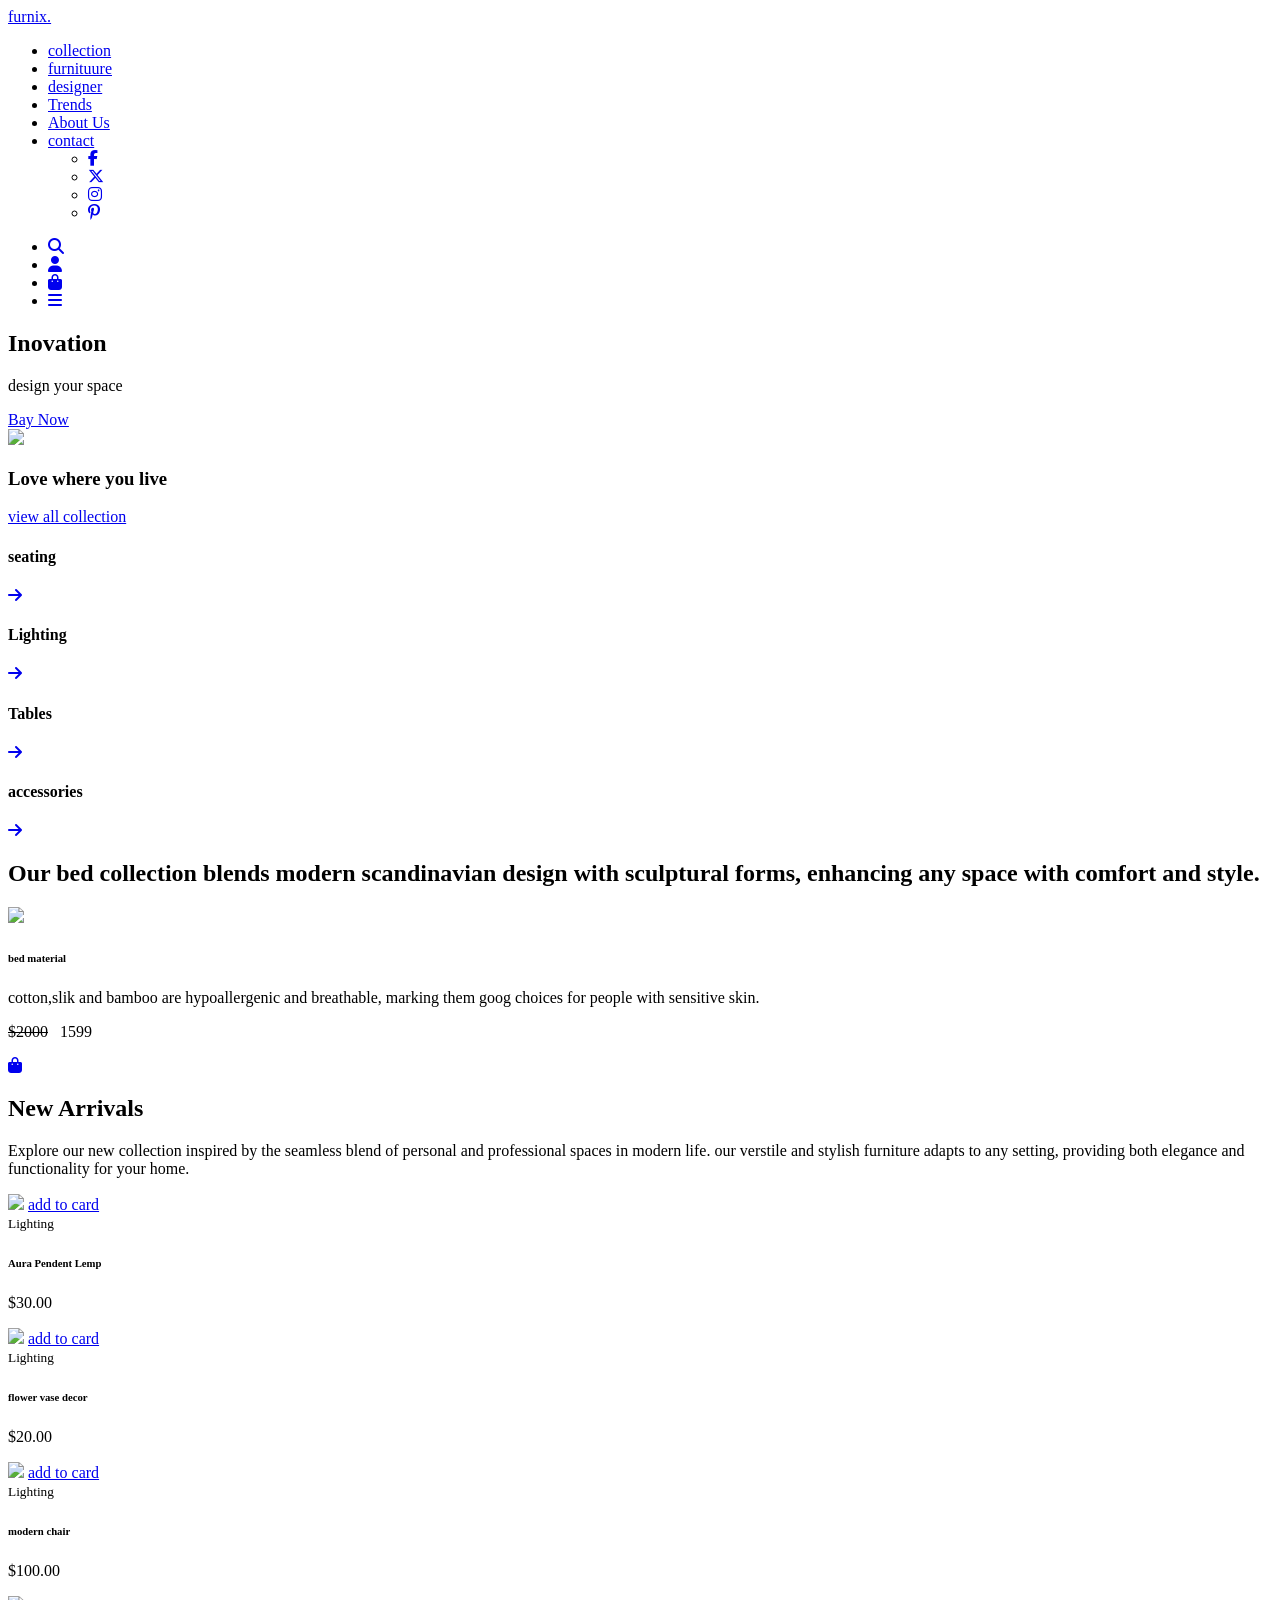
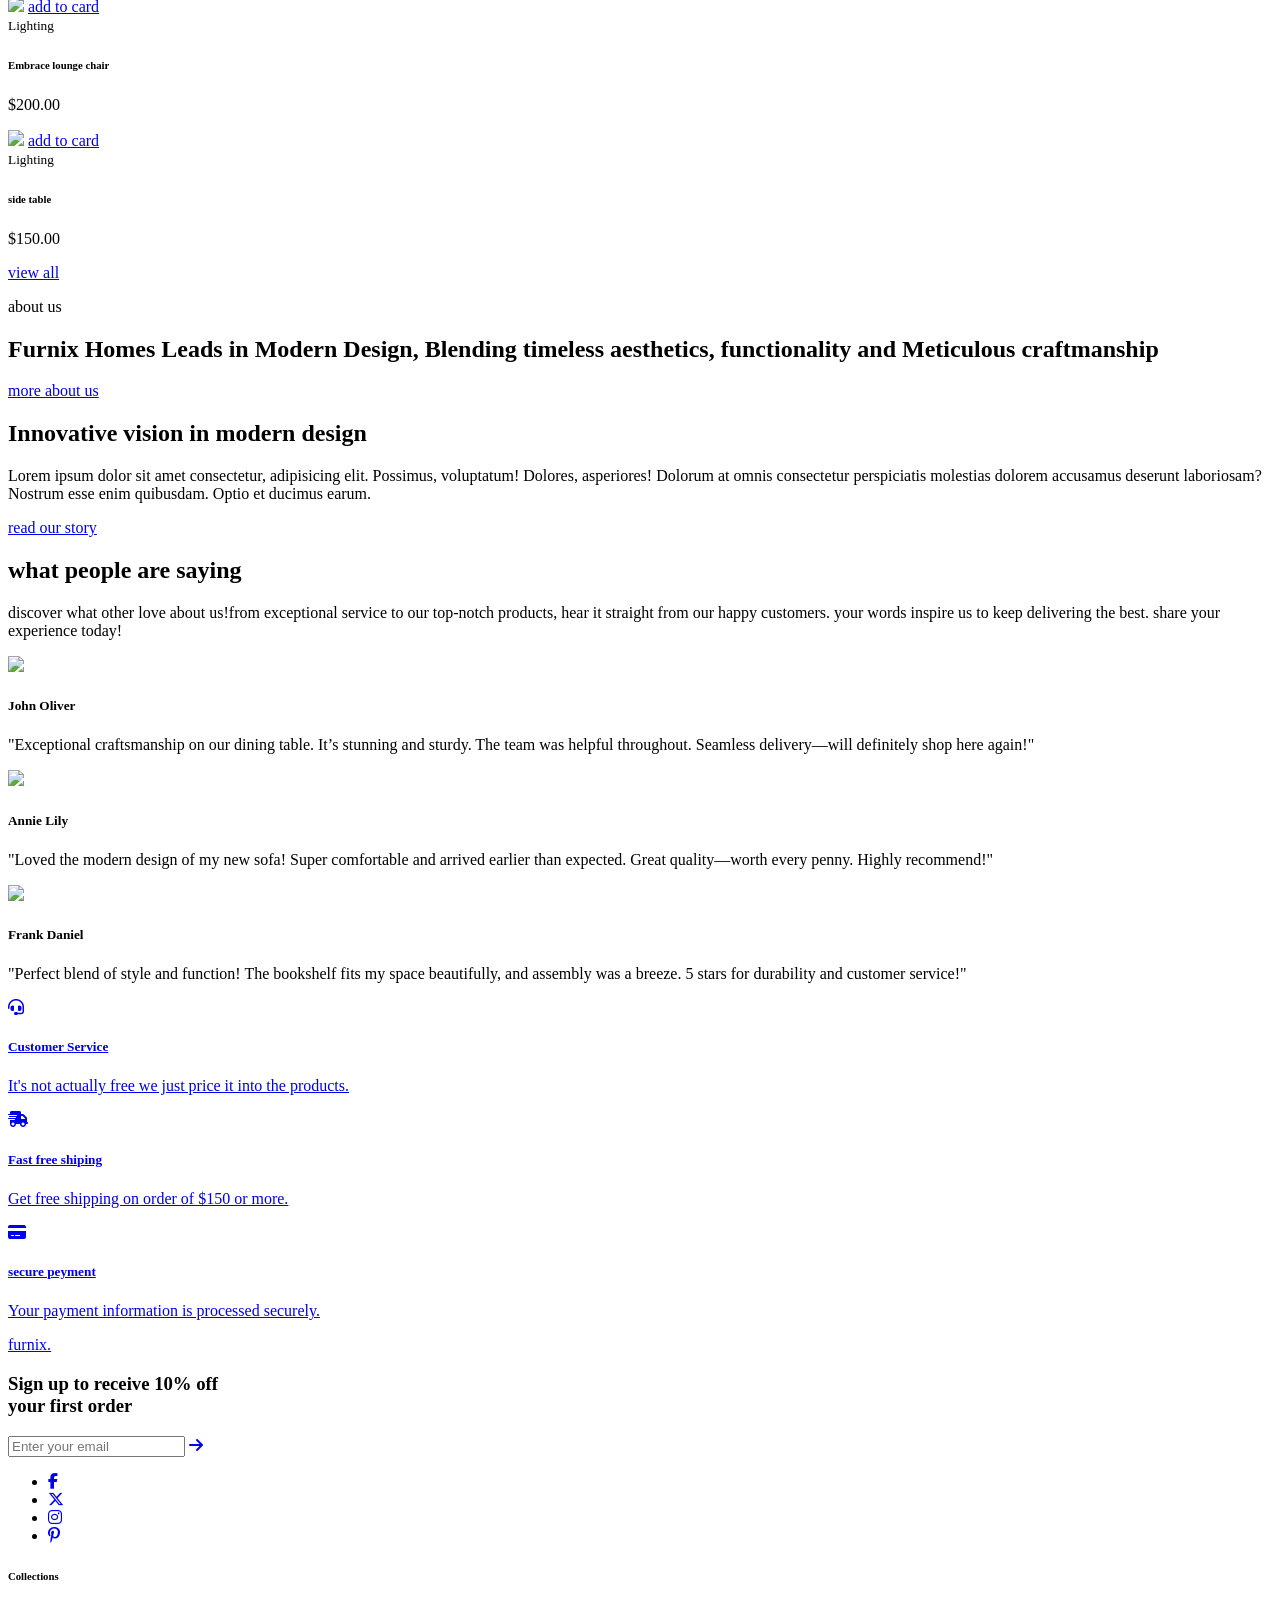
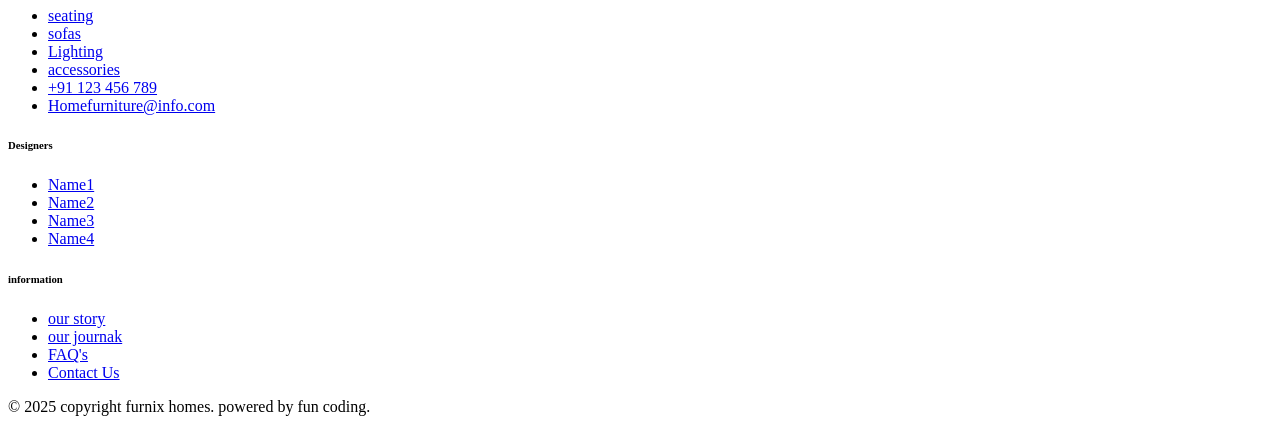
==== index.html @ afb4f90d "Add files via upload" ====
<!DOCTYPE html>
<html lang="en">

<head>
    <meta charset="UTF-8">
    <meta name="viewport" content="width=device-width, initial-scale=1.0">
    <title>Furniture Website</title>
    <link rel="stylesheet" href="https://cdnjs.cloudflare.com/ajax/libs/font-awesome/6.7.2/css/all.min.css"
        integrity="sha512-Evv84Mr4kqVGRNSgIGL/F/aIDqQb7xQ2vcrdIwxfjThSH8CSR7PBEakCr51Ck+w+/U6swU2Im1vVX0SVk9ABhg=="
        crossorigin="anonymous" referrerpolicy="no-referrer" />
    <link rel="stylesheet" href="style.css">
</head>

<body>
    <!-- HEADER PART -->
    <header>
        <nav class="navbar flex between wrapper">
            <a href="#" class="logo">furnix.</a>
          
            <ul class="navlist " id="list">
                <li>
                    <a href="#" class="link">collection</a>
                </li>
                <li>
                    <a href="#" class="link">furnituure</a>
                </li>
                <li>
                    <a href="#" class="link">designer</a>
                </li>
                <li>
                    <a href="#" class="link">Trends</a>
                </li>
                <li>
                    <a href="#" class="link">About Us</a>
                </li>
                <li>
                    <a href="#" class="link">contact</a>
                </li>

                 <ul class="social-icons">
                    <li>
                        <a href="#" class="icon">
                            <i class="fa-brands fa-facebook-f"></i>
                        </a>
                    </li>
                    <li>
                        <a href="#" class="icon">
                            <i class="fa-brands fa-x-twitter"></i>
                        </a>
                    </li>
                    <li>
                        <a href="#" class="icon">
                            <i class="fa-brands fa-instagram"></i>
                        </a>
                    </li>
                    <li>
                        <a href="#" class="icon">
                            <i class="fa-brands fa-pinterest-p"></i>
                        </a>
                    </li>
                </ul>
            </ul>

            <ul class="nav-icons flex">
                <li>
                    <a href="#" class="icon">
                        <i class="fa-solid fa-magnifying-glass"></i>
                    </a>
                </li>
                <li>
                    <a href="Login.html" class="icon">
                        <i class="fa-solid fa-user"></i>
                    </a>
                </li>
                <li>
                    <a href="#" class="icon">
                        <i class="fa-solid fa-shopping-bag"></i>
                    </a>
                </li>
                <li>
                    <a href="#" class="icon" id="menu">
                        <i class="fa-solid fa-bars"></i>
                    </a>
                </li>
            </ul>
        </nav>
    </header>

    <!-- section part -->
    <main>
        <section class="hero-section wrapper flex">
            <div class="hero-content">
                <h1 class="h1-heading">
                    <span>Inova</span>tion
                </h1>
                <p class="big-para">
                    design your space
                </p>
                <a href="#" class="btn golden-bg">Bay Now</a>

                <div class="hero-image mt">
                    <img src="photos/sofa.png">

                </div>
            </div>
        </section>

        <section>
            <div class="wrapper p-b">
                <div class="flex gap between">
                    <h3 class="h3.heading">Love where you live</h3>
                    <a href="#" class="btn golden-bg"> view all collection</a>
                </div>

                <div class="flex gap mt">
                    <!-- category-card section -->
                    <div class="category-card">
                        <div class="flex between">
                            <h4 class="h5-heading">seating</h4>
                            <a href="#" class="simple-icon brown-bg">
                                <i class="fa-solid fa-arrow-right"></i>
                            </a>

                        </div>
                    </div>

                    <div class="category-card">
                        <div class="flex between">
                            <h4 class="h5-heading">Lighting</h4>
                            <a href="#" class="simple-icon brown-bg">
                                <i class="fa-solid fa-arrow-right"></i>
                            </a>

                        </div>
                    </div>

                    <div class="category-card ">
                        <div class="flex between ">
                            <h4 class="h5-heading">Tables</h4>
                            <a href="#" class="simple-icon brown-bg">
                                <i class="fa-solid fa-arrow-right"></i>
                            </a>

                        </div>
                    </div>

                    <div class="category-card">
                        <div class="flex between">
                            <h4 class="h5-heading">accessories</h4>
                            <a href="#" class="simple-icon brown-bg">
                                <i class="fa-solid fa-arrow-right"></i>
                            </a>

                        </div>
                    </div>
                </div>
            </div>
        </section>

        <section>
            <div class="wrapper p-b">
                <h2 class="h2-heading gradient-txt">Our <span>bed</span> collection blends modern scandinavian design
                    with sculptural forms, enhancing any space with <span>comfort</span>
                    and <span>style.</span>
                </h2>

                <div class="bed-image mt">
                    <img src="photos/bed.png">
                    <div class="bed-detail">
                        <h6 class="h6-heading">bed material</h6>
                        <p class="small-para">
                            cotton,slik and bamboo are
                            hypoallergenic and breathable, marking
                            them goog choices for people with
                            sensitive skin.
                        </p>
                        <div class="flex between">
                            <p class="price">
                                <del>$2000</del>&nbsp;&nbsp;
                                1599
                            </p>
                            <a href="#" class="simple-icon brown-bg">
                                <i class="fa-solid fa-shopping-bag"></i>
                            </a>

                        </div>
                    </div>
                </div>
            </div>
        </section>

        <section>
            <div class="wrapper p-b">
                <h2 class="h2-heading brown-txt">New Arrivals</h2>
                <p class="avg-para">
                    Explore our new collection inspired by the seamless blend of
                    personal and professional spaces in modern life. our verstile
                    and stylish furniture adapts to any setting, providing both
                    elegance and functionality for your home.
                </p>

                <div class="flex mt gap">
                    <div class="product-card">
                        <div class="product-image">
                            <img src="photos/hanging lamp.png">
                            <a href="AddToCardBTN.html " class="btn brown-bg">add to card</a>
                        </div>
                        <div>
                            <small>Lighting</small>
                            <h6 class="h6-heading">Aura Pendent Lemp</h6>
                            <p class="price">$30.00</p>
                        </div>
                    </div>

                    <div class="product-card">
                        <div class="product-image">
                            <img src="photos/flower-vase.png">
                            <a href="#" class="btn brown-bg">add to card</a>
                        </div>
                        <div>
                            <small>Lighting</small>
                            <h6 class="h6-heading">flower vase decor</h6>
                            <p class="price">$20.00</p>
                        </div>
                    </div>

                    <div class="product-card">
                        <div class="product-image">
                            <img src="photos/modern chair.png">
                            <a href="#" class="btn brown-bg">add to card</a>
                        </div>
                        <div>
                            <small>Lighting</small>
                            <h6 class="h6-heading">modern chair</h6>
                            <p class="price">$100.00</p>
                        </div>
                    </div>

                    <div class="product-card">
                        <div class="product-image">
                            <img src="photos/lounge chair.png">
                            <a href="#" class="btn brown-bg">add to card</a>
                        </div>
                        <div>
                            <small>Lighting</small>
                            <h6 class="h6-heading">Embrace lounge chair</h6>
                            <p class="price">$200.00</p>
                        </div>
                    </div>

                    <div class="product-card">
                        <div class="product-image">
                            <img src="photos/side table.png">
                            <a href="#" class="btn brown-bg">add to card</a>
                        </div>
                        <div>
                            <small>Lighting</small>
                            <h6 class="h6-heading">side table</h6>
                            <p class="price">$150.00</p>
                        </div>
                    </div>
                </div>

                <a href="#" class="btn golden-bg center-btn mt">view all</a>
            </div>
        </section>

        <section>
            <div class="flex gap wrapper p-b">
                <div class="about-image"></div>

                <div class="about">
                    <p>about us</p>
                    <h2 class="h2-heading">
                        <span>Furnix Homes</span> Leads in <span>Modern Design,</span>
                        Blending timeless aesthetics, functionality
                        and <span>Meticulous</span> craftmanship
                    </h2>
                    <a href="#" class="btn golden-bg">more about us</a>
                </div>
        </section>

        <section class="fix-section">
            <div class="wrapper p-b">
                <h2 class="h2-heading">
                    Innovative vision in modern design</h2>
                <p class="avg-para">
                    Lorem ipsum dolor sit amet consectetur, adipisicing elit. Possimus, voluptatum! Dolores, asperiores!
                    Dolorum at omnis consectetur perspiciatis molestias dolorem accusamus deserunt laboriosam? Nostrum
                    esse enim quibusdam. Optio et ducimus earum.
                </p>
                <a href="#" class="btn golden-bg">read our story</a>
            </div>
        </section>

        <section>
            <div class="wrapper p-b">
                <h2 class="h2-heading brown-txt">what people are saying</h2>
                <p class="avg-para">discover what other love about us!from exceptional
                    service to our top-notch products, hear it straight
                    from our happy customers. your words inspire us to
                    keep delivering the best. share your experience today!
                </p>
                <div class="flex mt gap">
                    <div class="review-card">
                        <div class="profile">
                            <img src="photos/profile1.jpg">
                        </div>
                        <h5 class="h5-heading">John Oliver</h5>
                        <p class="avg-para">
                            "Exceptional craftsmanship on our dining table. It’s
                            stunning and sturdy. The team was helpful throughout.
                            Seamless delivery—will definitely shop here again!"
                        </p>
                    </div>

                    <div class="review-card">
                        <div class="profile">
                              <img src="photos/profile2.jpg">
                        </div>
                        <h5 class="h5-heading">Annie Lily</h5>
                        <p class="avg-para">
                            "Loved the modern design of my new sofa! Super comfortable
                            and arrived earlier than expected. Great quality—worth
                            every penny. Highly recommend!"
                        </p>
                    </div>

                    <div class="review-card">
                        <div class="profile">
                              <img src="photos/profile3.jpg">
                        </div>
                        <h5 class="h5-heading">Frank Daniel</h5>
                        <p class="avg-para">
                            "Perfect blend of style and function! The bookshelf fits
                            my space beautifully, and assembly was a breeze. 5 stars
                            for durability and customer service!"
                        </p>
                    </div>
                </div>
            </div>

        </section>

        <section class="double-color-bg">
            <div class="flex gap wrapper p-b">
                <a href="#" class="service-card">
                    <div class="service-icon">
                        <i class="fa-solid fa-headset"></i>
                    </div>
                    <div>
                        <h5 class="h5-heading">Customer Service</h5>
                        <p class="small-para">
                            It's not actually free we just price it into the products.
                        </p>
                    </div>
                </a>

                <a href="#" class="service-card ">
                    <div class="service-icon">
                        <i class="fa-solid fa-truck-fast"></i>
                    </div>
                    <div>
                        <h5 class="h5-heading">Fast free shiping</h5>
                        <p class="small-para">
                            Get free shipping on order of $150 or more.
                        </p>
                    </div>
                </a>

                <a href="#" class="service-card">
                    <div class="service-icon">
                        <i class="fa-solid fa-credit-card"></i>
                    </div>
                    <div>
                        <h5 class="h5-heading">secure peyment</h5>
                        <p class="small-para">
                            Your payment information is processed securely.
                        </p>
                    </div>
                </a>
            </div>
        </section>
    </main>
    <!-- footer part -->
    <footer class="footer-bg">
        <div class="wrapper p-b flex gap">
            <div class="footer-wrapper">
                <a href="#" class="logo" >furnix.</a>
                <h3 class="h3-heading">
                    Sign up to receive 10% off<br>your first order
                </h3>
                <div class="input-container">
                    <input type="email" name="email" id="email" placeholder="Enter your email" autocomplete="off">
                    <a href="#" class="simple-icon golden-bg">
                        <i class="fa-solid fa-arrow-right"></i>
                    </a>
                </div>
                <ul class="social-icons">
                    <li>
                        <a href="#" class="icon">
                            <i class="fa-brands fa-facebook-f"></i>
                        </a>
                    </li>
                    <li>
                        <a href="#" class="icon">
                            <i class="fa-brands fa-x-twitter"></i>
                        </a>
                    </li>
                    <li>
                        <a href="#" class="icon">
                            <i class="fa-brands fa-instagram"></i>
                        </a>
                    </li>
                    <li>
                        <a href="#" class="icon">
                            <i class="fa-brands fa-pinterest-p"></i>
                        </a>
                    </li>
                </ul>
            </div>

            <div class="footer-wrapper">
                <h6 class="h6-heading">Collections</h6>

                <ul>
                    <li>
                        <a href="#" class="footer-link">seating</a>
                    </li>

                    <li>
                        <a href="sofaCollection.html" class="footer-link">sofas</a>
                    </li>

                    <li>
                        <a href="#" class="footer-link">Lighting</a>
                    </li>

                    <li>
                        <a href="#" class="footer-link">accessories</a>
                    </li>
                    <li class="contact mt">
                        <a href="#" class="footer-link">+91 123 456 789</a>
                    </li>
                    <li class="contact">
                        <a href="#" class="footer-link">Homefurniture@info.com</a>
                    </li>
                </ul>
            </div>

            <div class="footer-wrapper">
                <h6 class="h6-heading">Designers</h6>

                <ul>
                    <li>
                        <a href="#" class="footer-link">Name1</a>
                    </li>

                    <li>
                        <a href="#" class="footer-link">Name2</a>
                    </li>

                    <li>
                        <a href="#" class="footer-link">Name3</a>
                    </li>

                    <li>
                        <a href="#" class="footer-link">Name4</a>
                    </li>
                </ul>
            </div>

            <div class="footer-wrapper">
                <h6 class="h6-heading">information</h6>

                <ul>
                    <li>
                        <a href="#" class="footer-link">our story</a>
                    </li>

                    <li>
                        <a href="#" class="footer-link">our journak</a>
                    </li>

                    <li>
                        <a href="#" class="footer-link">FAQ's</a>
                    </li>

                    <li>
                        <a href="#" class="footer-link">Contact Us</a>
                    </li>
                </ul>
            </div>
        </div>

        <div class="copyright">
            <p>&copy; 2025 copyright furnix homes. powered by fun coding.</p>
        </div>
    </footer>
  <script src="script.js"></script>
</body>

</html>
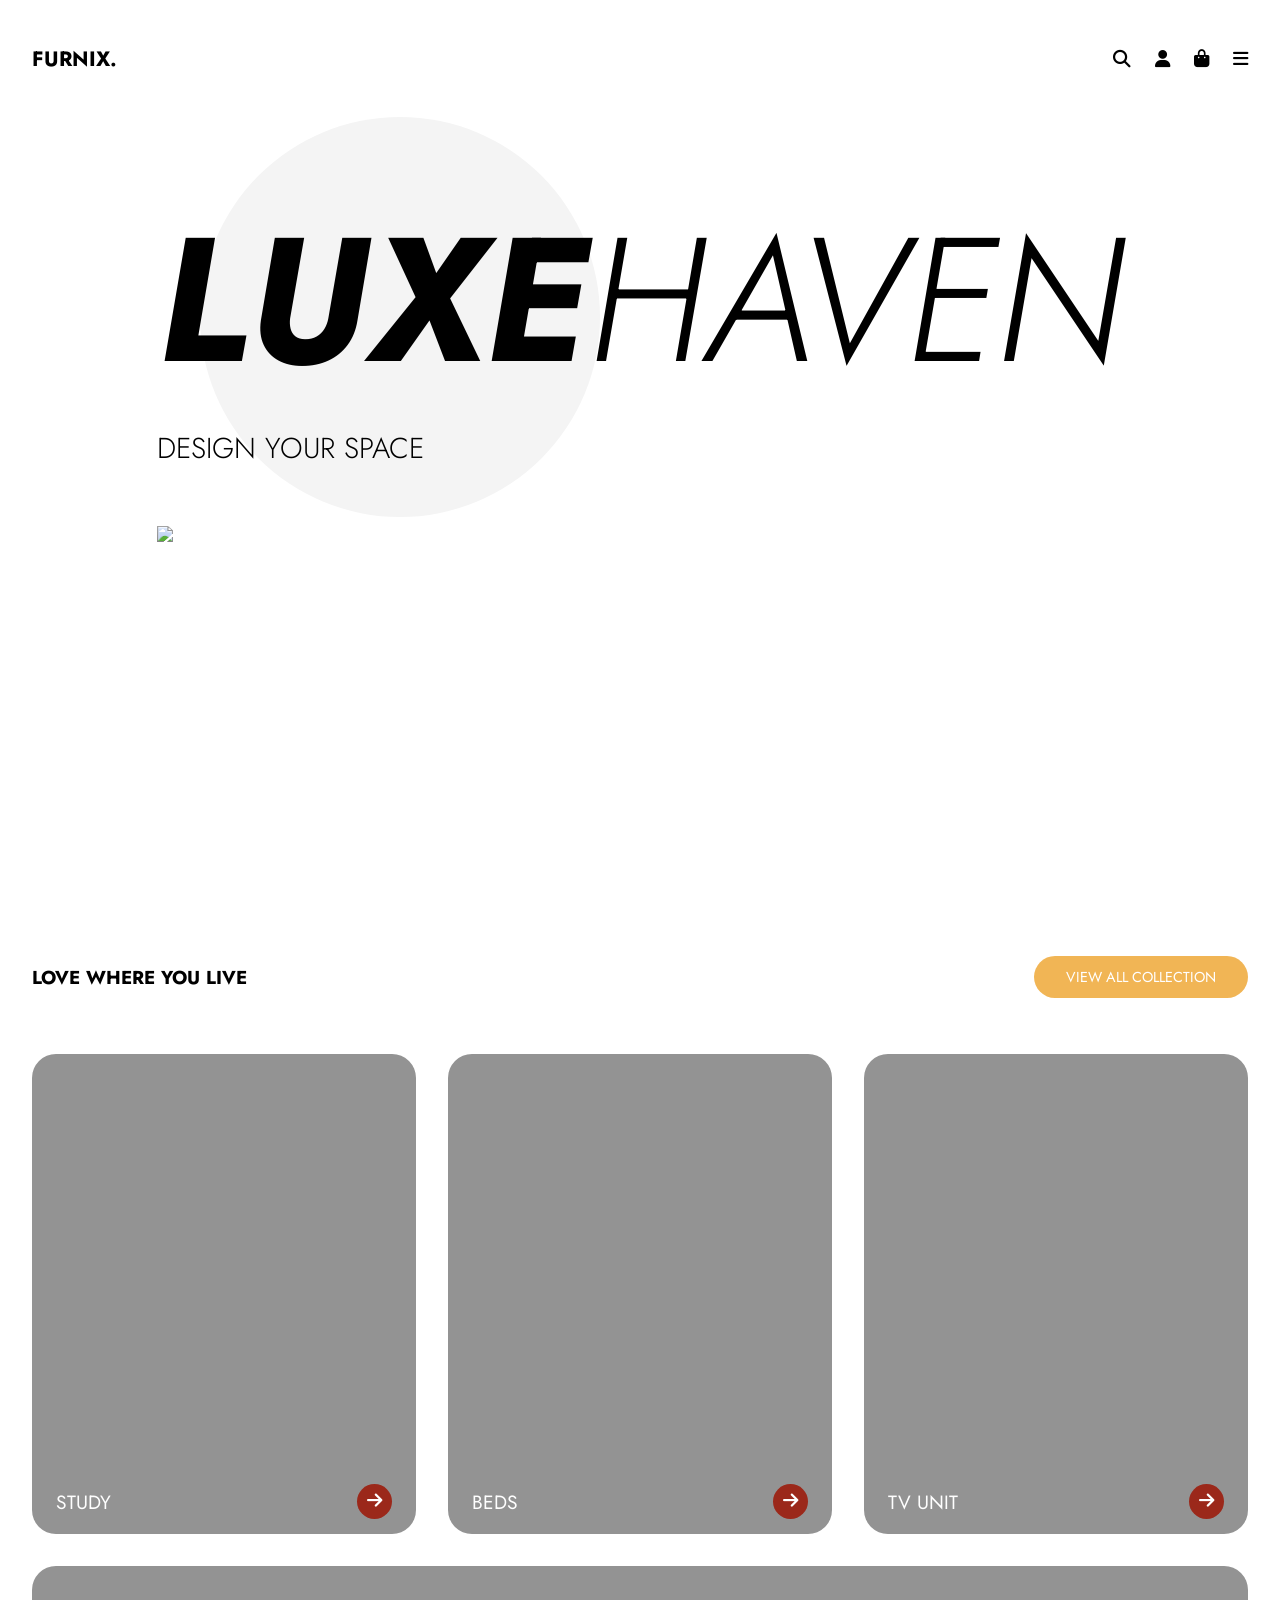
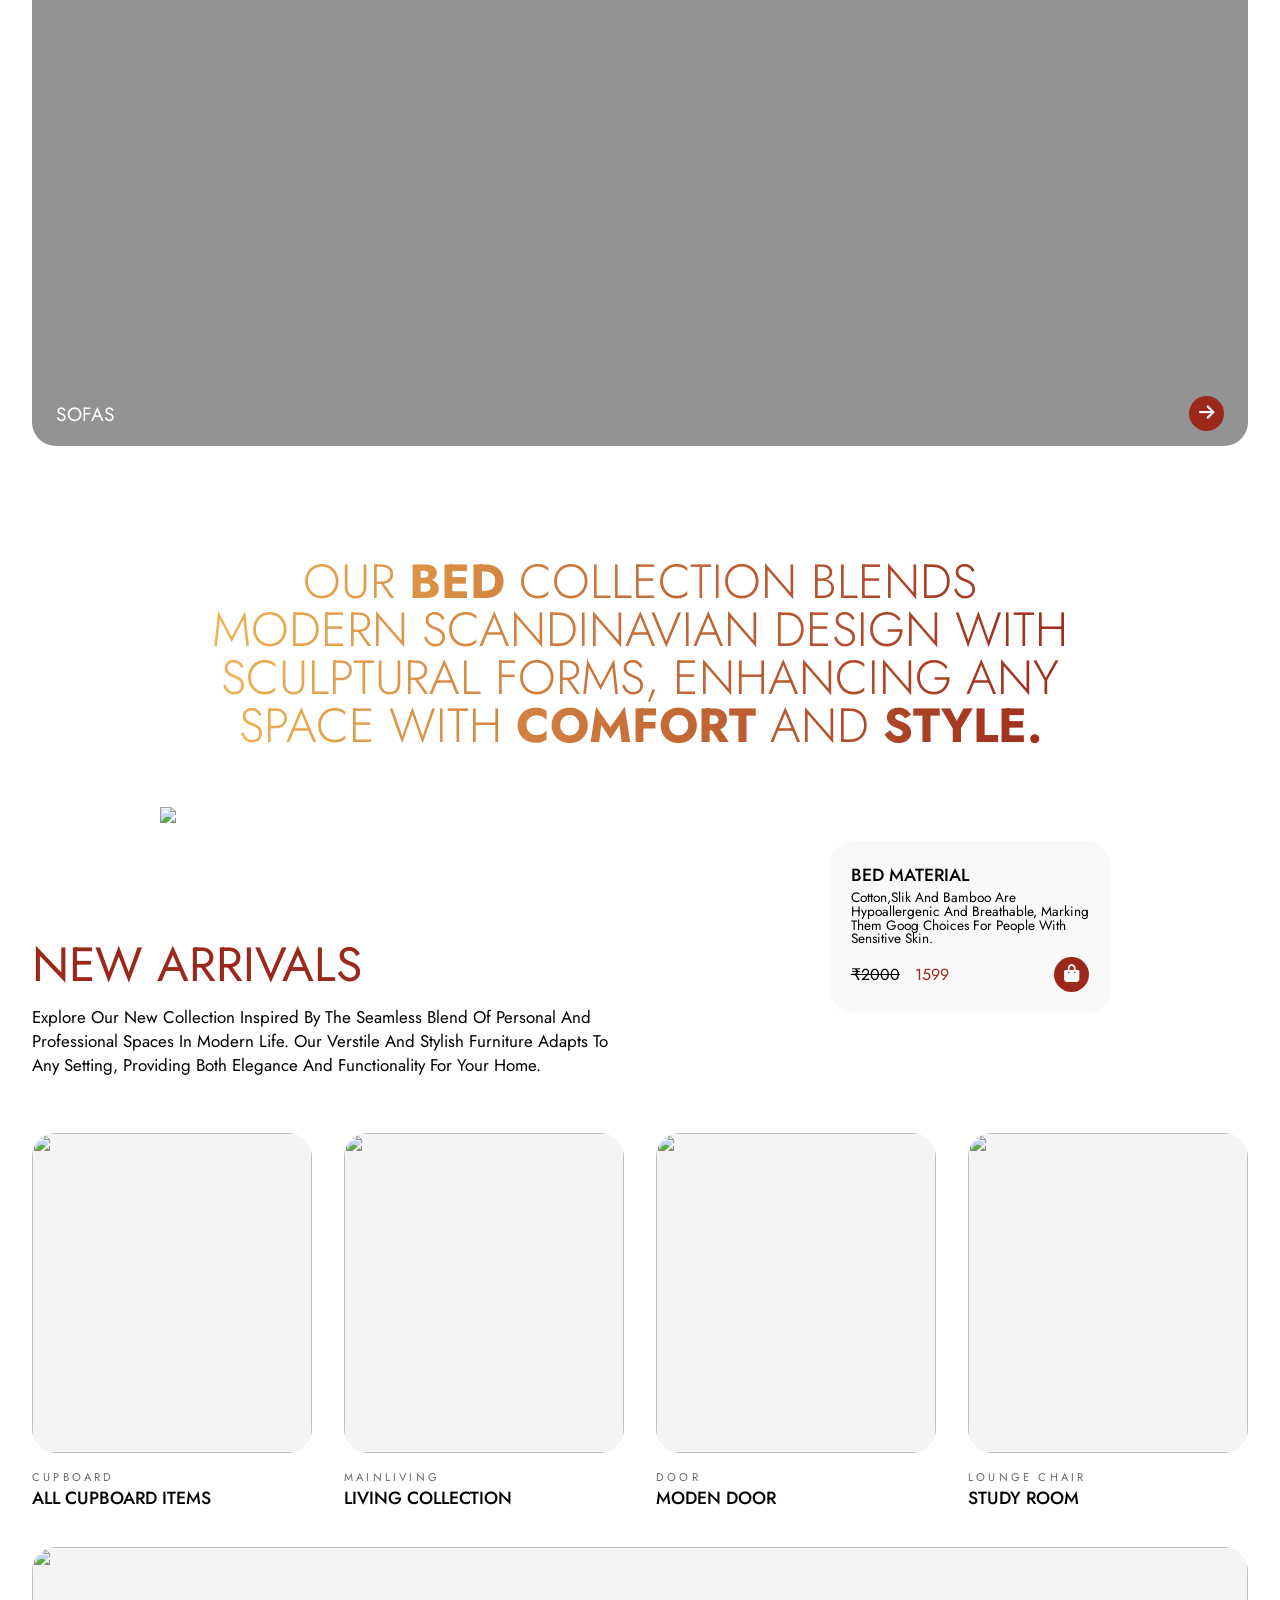
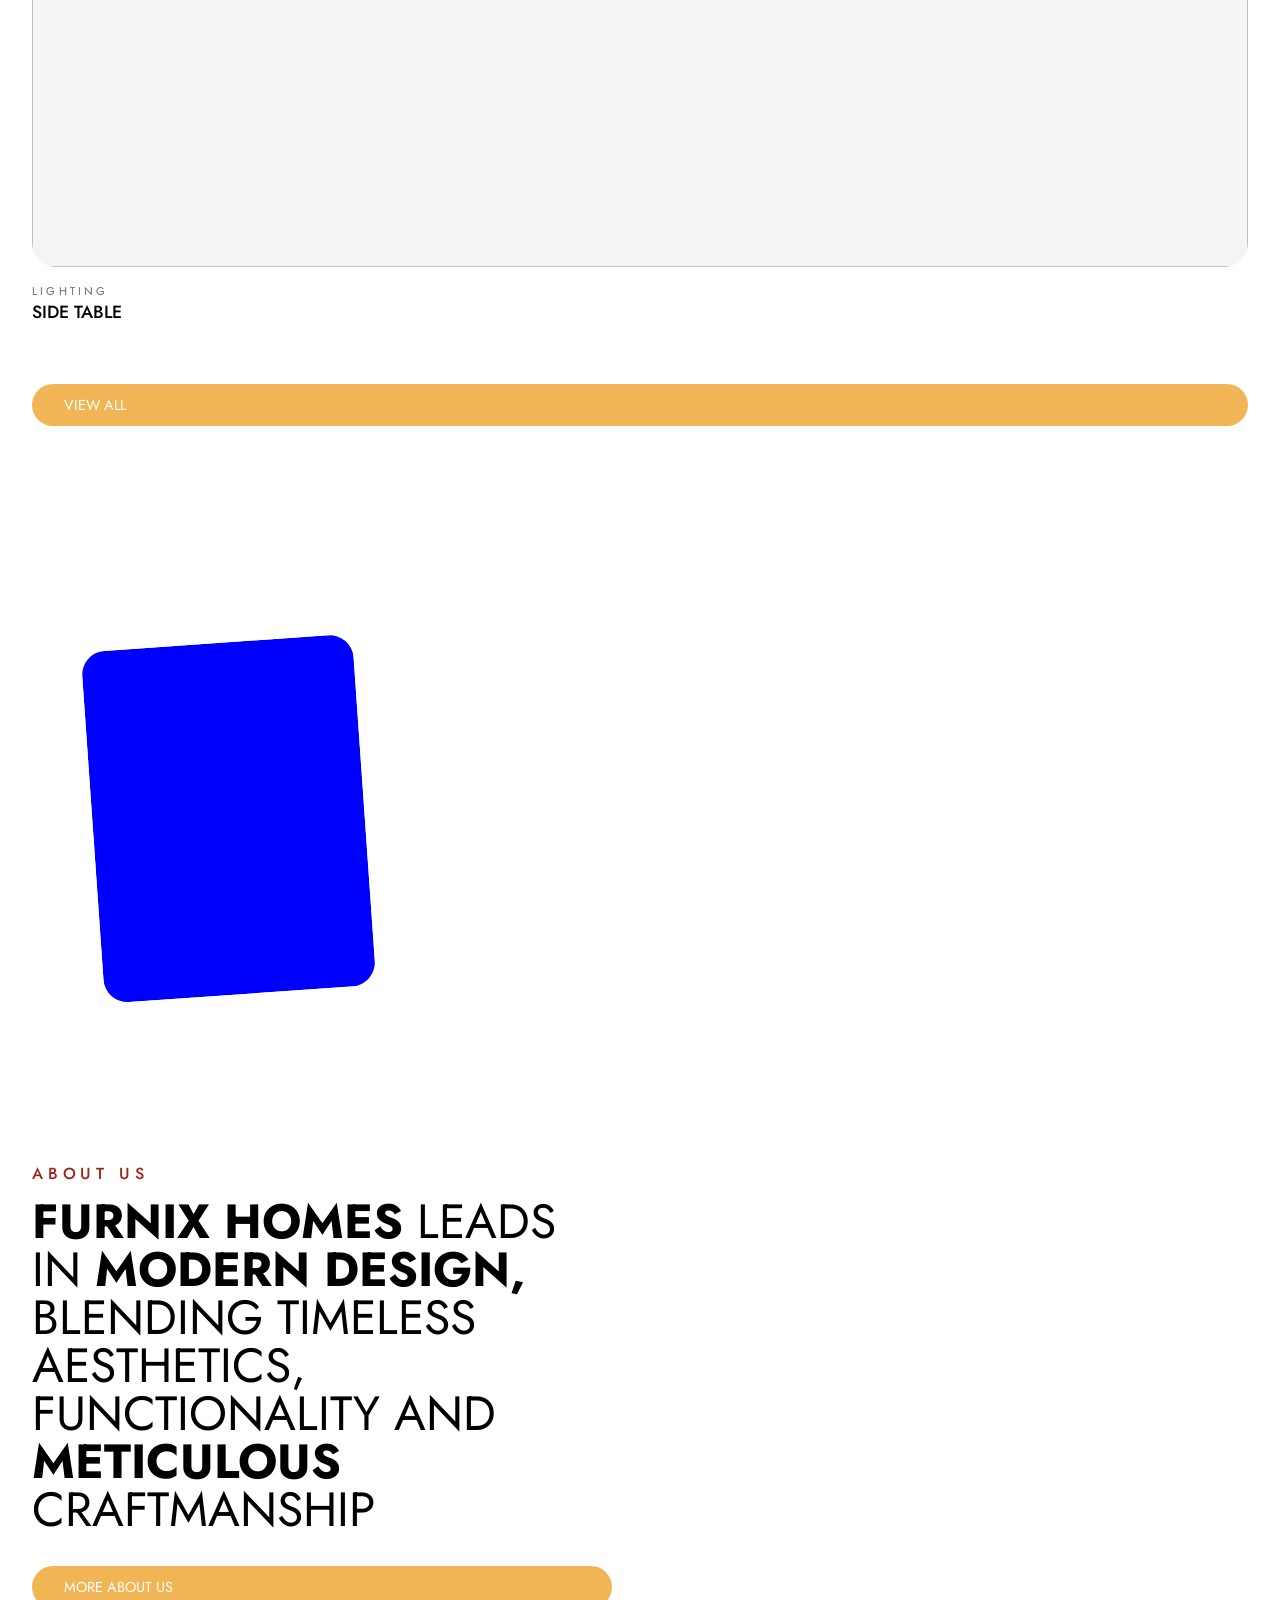
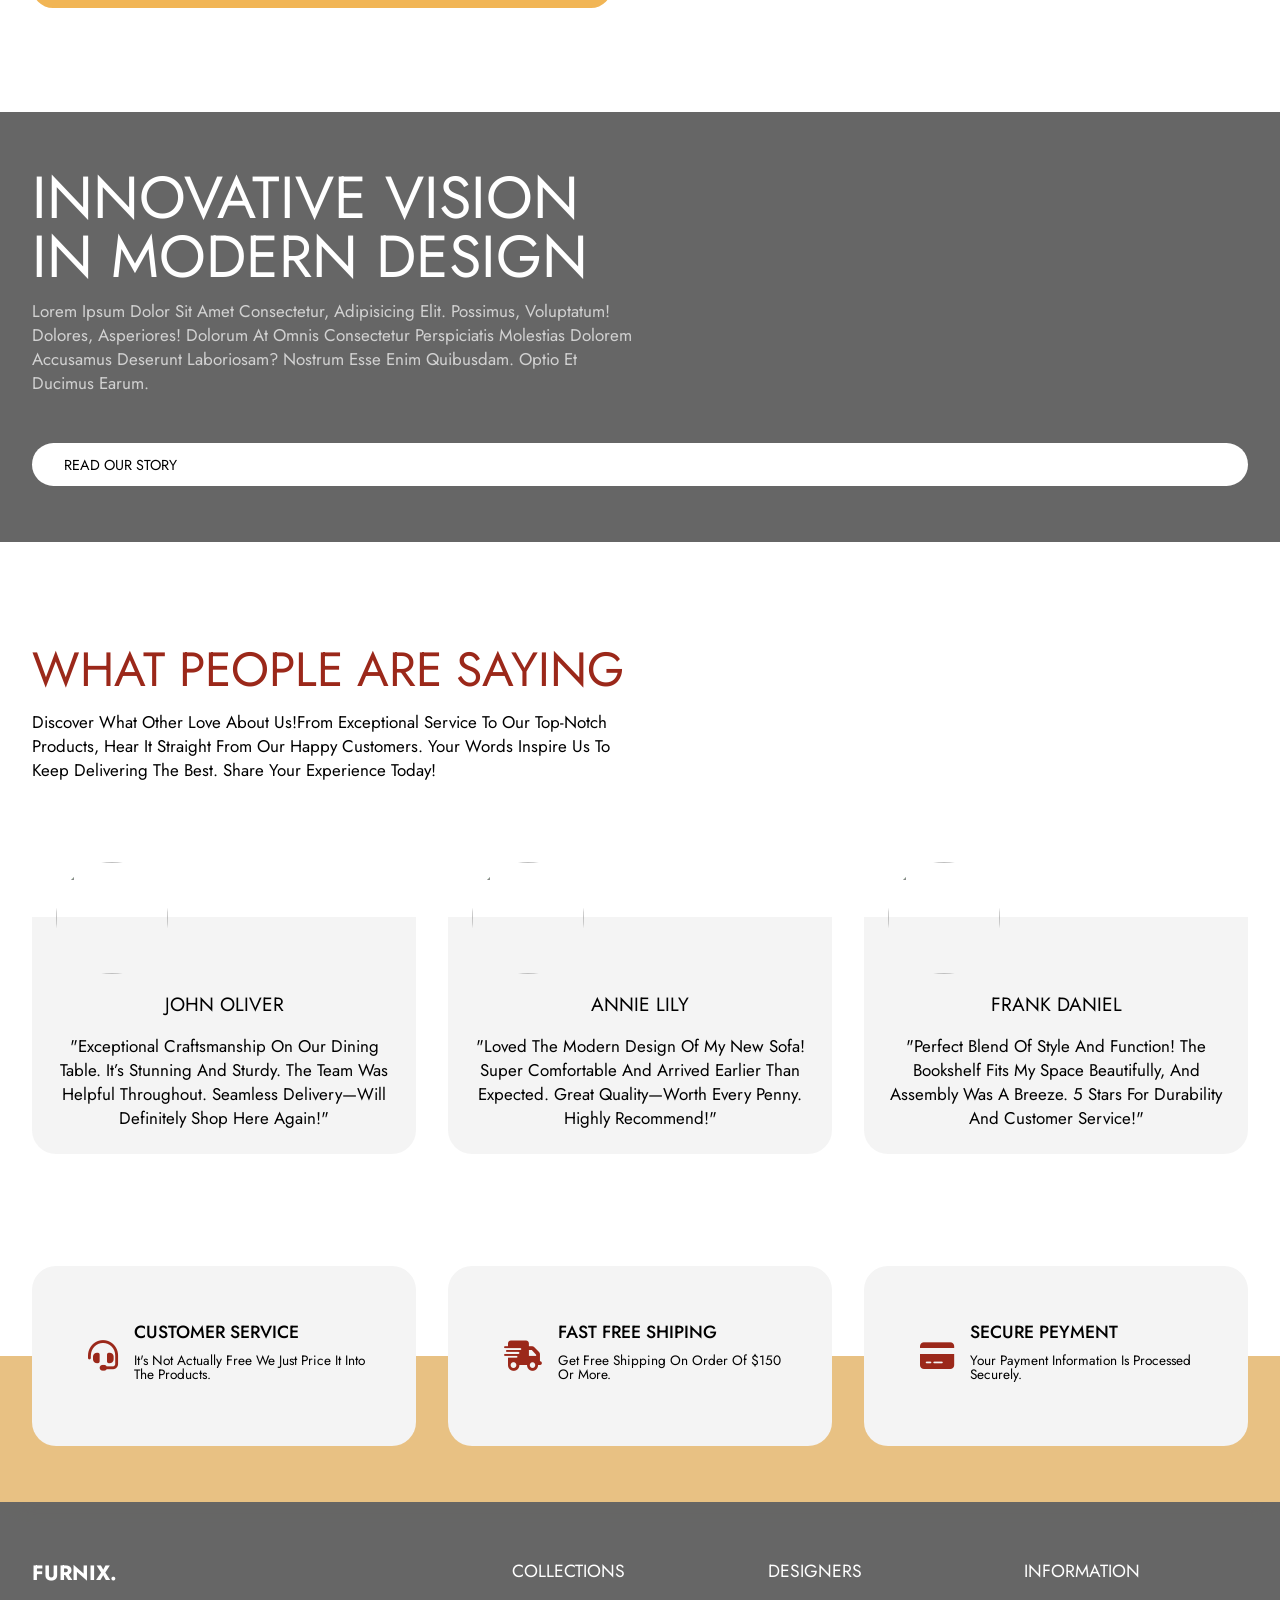
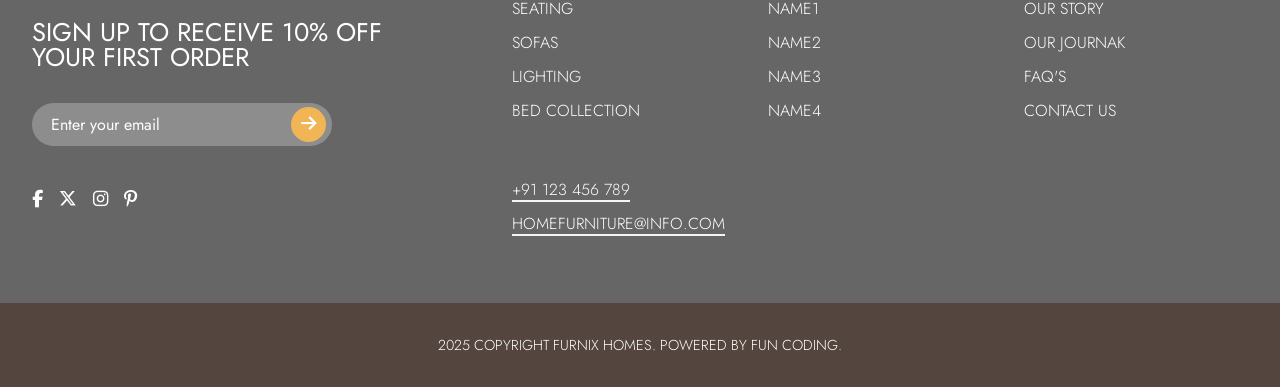
==== commit 91d6c437: "Update index.html" ====
--- a/index.html
+++ b/index.html
@@ -9,35 +9,38 @@
         integrity="sha512-Evv84Mr4kqVGRNSgIGL/F/aIDqQb7xQ2vcrdIwxfjThSH8CSR7PBEakCr51Ck+w+/U6swU2Im1vVX0SVk9ABhg=="
         crossorigin="anonymous" referrerpolicy="no-referrer" />
     <link rel="stylesheet" href="style.css">
+    <link rel="stylesheet" href="style2.css">
 </head>
+
 
 <body>
     <!-- HEADER PART -->
     <header>
         <nav class="navbar flex between wrapper">
+            <!-- <img src="photos/logo.png"> -->
             <a href="#" class="logo">furnix.</a>
-          
+
             <ul class="navlist " id="list">
                 <li>
-                    <a href="#" class="link">collection</a>
+                    <a href="#Collections" class="link">collection</a>
                 </li>
                 <li>
                     <a href="#" class="link">furnituure</a>
                 </li>
                 <li>
-                    <a href="#" class="link">designer</a>
-                </li>
-                <li>
-                    <a href="#" class="link">Trends</a>
-                </li>
-                <li>
-                    <a href="#" class="link">About Us</a>
+                    <a href="BedCollection.html" class="link">bed-detail</a>
+                </li>
+                <li>
+                    <a href="sofaCollection.html" class="link">sofa-detail</a>
+                </li>
+                <li>
+                    <a href="AboutUs.html" class="link">About Us</a>
                 </li>
                 <li>
                     <a href="#" class="link">contact</a>
                 </li>
 
-                 <ul class="social-icons">
+                <ul class="social-icons">
                     <li>
                         <a href="#" class="icon">
                             <i class="fa-brands fa-facebook-f"></i>
@@ -64,11 +67,13 @@
             <ul class="nav-icons flex">
                 <li>
                     <a href="#" class="icon">
-                        <i class="fa-solid fa-magnifying-glass"></i>
+                        <i class="fa-solid  fa-magnifying-glass "></i>
+
+
                     </a>
                 </li>
                 <li>
-                    <a href="Login.html" class="icon">
+                    <a href="register.php" class="icon">
                         <i class="fa-solid fa-user"></i>
                     </a>
                 </li>
@@ -91,15 +96,15 @@
         <section class="hero-section wrapper flex">
             <div class="hero-content">
                 <h1 class="h1-heading">
-                    <span>Inova</span>tion
+                    <i><span>Luxe</span>Haven</i>
                 </h1>
                 <p class="big-para">
                     design your space
                 </p>
-                <a href="#" class="btn golden-bg">Bay Now</a>
+                <!-- <a href="#" class="btn golden-bg">Bay Now</a> -->
 
                 <div class="hero-image mt">
-                    <img src="photos/sofa.png">
+                    <img src="photos/sofa1.png">
 
                 </div>
             </div>
@@ -109,14 +114,14 @@
             <div class="wrapper p-b">
                 <div class="flex gap between">
                     <h3 class="h3.heading">Love where you live</h3>
-                    <a href="#" class="btn golden-bg"> view all collection</a>
+                    <a href="#category-card" class="btn golden-bg"> view all collection</a>
                 </div>
 
                 <div class="flex gap mt">
                     <!-- category-card section -->
                     <div class="category-card">
                         <div class="flex between">
-                            <h4 class="h5-heading">seating</h4>
+                            <h4 class="h5-heading">Study</h4>
                             <a href="#" class="simple-icon brown-bg">
                                 <i class="fa-solid fa-arrow-right"></i>
                             </a>
@@ -126,8 +131,8 @@
 
                     <div class="category-card">
                         <div class="flex between">
-                            <h4 class="h5-heading">Lighting</h4>
-                            <a href="#" class="simple-icon brown-bg">
+                            <h4 class="h5-heading">Beds</h4>
+                            <a href="BedCollection.html" class="simple-icon brown-bg">
                                 <i class="fa-solid fa-arrow-right"></i>
                             </a>
 
@@ -136,8 +141,8 @@
 
                     <div class="category-card ">
                         <div class="flex between ">
-                            <h4 class="h5-heading">Tables</h4>
-                            <a href="#" class="simple-icon brown-bg">
+                            <h4 class="h5-heading">TV Unit</h4>
+                            <a href="tvunit2.html" class="simple-icon brown-bg">
                                 <i class="fa-solid fa-arrow-right"></i>
                             </a>
 
@@ -146,8 +151,8 @@
 
                     <div class="category-card">
                         <div class="flex between">
-                            <h4 class="h5-heading">accessories</h4>
-                            <a href="#" class="simple-icon brown-bg">
+                            <h4 class="h5-heading">sofas</h4>
+                            <a href="sofaCollection.html" class="simple-icon brown-bg">
                                 <i class="fa-solid fa-arrow-right"></i>
                             </a>
 
@@ -176,7 +181,7 @@
                         </p>
                         <div class="flex between">
                             <p class="price">
-                                <del>$2000</del>&nbsp;&nbsp;
+                                <del>₹2000</del>&nbsp;&nbsp;
                                 1599
                             </p>
                             <a href="#" class="simple-icon brown-bg">
@@ -202,61 +207,61 @@
                 <div class="flex mt gap">
                     <div class="product-card">
                         <div class="product-image">
-                            <img src="photos/hanging lamp.png">
-                            <a href="AddToCardBTN.html " class="btn brown-bg">add to card</a>
+                            <img src="photos/cupboard/cupboard.jpg ">
+                            <a href="#" class="btn brown-bg">add to cart</a>
                         </div>
                         <div>
-                            <small>Lighting</small>
-                            <h6 class="h6-heading">Aura Pendent Lemp</h6>
-                            <p class="price">$30.00</p>
+                            <small>cupboard</small>
+                            <h6 class="h6-heading">All cupboard items</h6>
+                            <!-- <p class="price">₹4999</p> -->
                         </div>
                     </div>
 
                     <div class="product-card">
                         <div class="product-image">
-                            <img src="photos/flower-vase.png">
-                            <a href="#" class="btn brown-bg">add to card</a>
+                            <img src="photos/LivingRoom/mainLiving.jpg">
+                            <a href="#" class="btn brown-bg">add to cart</a>
                         </div>
                         <div>
-                            <small>Lighting</small>
-                            <h6 class="h6-heading">flower vase decor</h6>
-                            <p class="price">$20.00</p>
+                            <small>mainLiving</small>
+                            <h6 class="h6-heading">Living collection</h6>
+                            <!-- <p class="price">₹20.00</p> -->
                         </div>
                     </div>
 
                     <div class="product-card">
                         <div class="product-image">
-                            <img src="photos/modern chair.png">
-                            <a href="#" class="btn brown-bg">add to card</a>
+                            <img src="photos/Door/mainDoor.png">
+                            <a href="#" class="btn brown-bg">add to cart</a>
                         </div>
                         <div>
-                            <small>Lighting</small>
-                            <h6 class="h6-heading">modern chair</h6>
-                            <p class="price">$100.00</p>
+                            <small>door</small>
+                            <h6 class="h6-heading">moden Door</h6>
+                            <!-- <p class="price">₹100.00</p> -->
                         </div>
                     </div>
 
                     <div class="product-card">
                         <div class="product-image">
-                            <img src="photos/lounge chair.png">
-                            <a href="#" class="btn brown-bg">add to card</a>
+                            <img src="photos/Study/whiteStudyRoom.png">
+                            <a href="#" class="btn brown-bg">add to cart</a>
                         </div>
                         <div>
-                            <small>Lighting</small>
-                            <h6 class="h6-heading">Embrace lounge chair</h6>
-                            <p class="price">$200.00</p>
+                            <small>lounge chair</small>
+                            <h6 class="h6-heading">Study Room</h6>
+                            <!-- <p class="price">₹200.00</p> -->
                         </div>
                     </div>
 
                     <div class="product-card">
                         <div class="product-image">
                             <img src="photos/side table.png">
-                            <a href="#" class="btn brown-bg">add to card</a>
+                            <a href="#" class="btn brown-bg">add to cart</a>
                         </div>
                         <div>
                             <small>Lighting</small>
                             <h6 class="h6-heading">side table</h6>
-                            <p class="price">$150.00</p>
+                            <!-- <p class="price">₹150.00</p> -->
                         </div>
                     </div>
                 </div>
@@ -276,7 +281,7 @@
                         Blending timeless aesthetics, functionality
                         and <span>Meticulous</span> craftmanship
                     </h2>
-                    <a href="#" class="btn golden-bg">more about us</a>
+                    <a href="AboutUs.html" class="btn golden-bg">more about us</a>
                 </div>
         </section>
 
@@ -316,7 +321,7 @@
 
                     <div class="review-card">
                         <div class="profile">
-                              <img src="photos/profile2.jpg">
+                            <img src="photos/profile2.jpg">
                         </div>
                         <h5 class="h5-heading">Annie Lily</h5>
                         <p class="avg-para">
@@ -328,7 +333,7 @@
 
                     <div class="review-card">
                         <div class="profile">
-                              <img src="photos/profile3.jpg">
+                            <img src="photos/profile3.jpg">
                         </div>
                         <h5 class="h5-heading">Frank Daniel</h5>
                         <p class="avg-para">
@@ -386,7 +391,7 @@
     <footer class="footer-bg">
         <div class="wrapper p-b flex gap">
             <div class="footer-wrapper">
-                <a href="#" class="logo" >furnix.</a>
+                <a href="#" class="logo">furnix.</a>
                 <h3 class="h3-heading">
                     Sign up to receive 10% off<br>your first order
                 </h3>
@@ -421,7 +426,7 @@
             </div>
 
             <div class="footer-wrapper">
-                <h6 class="h6-heading">Collections</h6>
+                <h6 class="h6-heading" id="Collections">Collections</h6>
 
                 <ul>
                     <li>
@@ -437,7 +442,7 @@
                     </li>
 
                     <li>
-                        <a href="#" class="footer-link">accessories</a>
+                        <a href="BedCollection.html" class="footer-link">Bed Collection</a>
                     </li>
                     <li class="contact mt">
                         <a href="#" class="footer-link">+91 123 456 789</a>
@@ -494,10 +499,10 @@
         </div>
 
         <div class="copyright">
-            <p>&copy; 2025 copyright furnix homes. powered by fun coding.</p>
+            <p><!--    &copy; -->2025 copyright furnix homes. powered by fun coding.</p>
         </div>
     </footer>
-  <script src="script.js"></script>
+    <script src="script.js"></script>
 </body>
 
-</html>+</html>
--- a/style.css
+++ b/style.css
@@ -0,0 +1,699 @@
+@import url('https://fonts.googleapis.com/css2?family=Jost:ital,wght@0,100..900;1,100..900&display=swap');
+
+*{
+    margin: 0;
+    padding: 0;
+    box-sizing: border-box;
+    font-family: "Jost", sans-serif;
+
+}
+
+:root{
+    --black: #000;
+    --white: #fff;
+    --gray: #f4f4f4;
+    --golden-hour: #f1b555;
+    --antique-brown: #9b281a;
+}
+
+/* BASIC STYLING */
+
+a{
+    text-decoration: none;
+    color: var(--black);
+}
+
+li{
+    list-style: none;
+}
+
+.flex{
+    display: flex;
+    align-items: center;
+    flex-wrap: wrap;
+    text-transform: uppercase;
+}
+
+.between{
+    justify-content: space-between;
+}
+
+.wrapper{
+    max-width: 1450px;
+    margin: auto;
+    padding-inline: 2rem;
+}
+
+.golden-bg{
+    background: var(--golden-hour);
+}
+
+.brown-bg{
+    background: var(--antique-brown);
+}
+
+img{
+    max-width: 100%;
+    height: auto;
+}
+
+.mt{
+    margin-top: 3.5rem;
+}
+
+/*LOVE WHERE YOU LIVE padding  section*/
+.p-b{
+     padding-block: 3.5rem; 
+}
+.gap{
+    gap: 2rem;
+}
+
+/* HEADER PART */
+.navbar{
+    
+    height: 13vh;
+    position: relative;
+}
+
+.logo{
+    font-size: 1.3rem;
+    text-transform: uppercase;
+    font-weight: bold;
+    border-radius: 100vw    ;
+    
+}
+
+.nav-icons{
+    gap: 1.5rem;
+}
+
+.icon{
+    font-size: 1.1rem;
+}
+
+.navlist{
+    background:var(--gray) ;
+    position: absolute;
+    top: 100px;
+    right: 150px;
+    width: 15rem;
+    z-index: 5;
+    padding: 1rem 2rem;
+    display: flex;
+    flex-direction: column;
+    text-align: center;
+    gap: 1rem;
+    border-radius: 1.5rem;
+    opacity: 0;
+    visibility: hidden;
+    transition: .3s ease-in-out;
+}
+
+.navlist-active{
+    right: 0;
+    opacity: 1;
+    visibility: visible;
+}
+
+.navlist *{
+    font-size: 1.1rem;
+    color: var(--black);
+}
+
+/* SECTION PART */
+.hero-section{
+    height: calc(100vh - 13vh);
+    justify-content: center;
+    position: relative;
+}
+
+.hero-section::before{
+    content: '';
+    position: absolute;
+    left: 200px;
+    top: 0;
+    width: 25rem;
+    aspect-ratio: 1;
+    border-radius: 100vw;
+    background: var(--gray);
+    backdrop-filter: blur(10px);
+    z-index: -1;
+}
+
+.h1-heading{
+    font-size: 11rem;
+    text-transform: uppercase;
+    font-weight: 300;
+}
+
+span{
+    font-weight: bold;
+}
+
+.big-para{
+    font-size: 1.8rem;
+    font-weight: 300;
+}
+
+.btn{
+    padding: .7rem 2rem;
+    font-size: .9rem;
+    color: var(--white);
+    text-transform: uppercase;
+    border-radius: 5rem;
+    display: block;
+    justify-self: flex-start;
+
+    transition: 0.50s ease-in-out;
+}
+
+.hero-content .btn{
+    justify-self: flex-end;
+}
+
+.btn:hover{
+    background: var(--black);
+}
+
+.hero-image{
+    width: 50vw;
+    height: 20rem;
+}
+
+.h3.heading{
+    font-size: 2.1rem;
+    font-weight: 400;
+    text-transform: uppercase;
+}
+
+.category-card{
+    flex: 1;
+    flex-basis: 300px;
+    background: var(--gray);
+    height: 30rem;
+    border-radius: 1.5rem;
+    position: relative;
+    background-position: center;
+    background-size: cover;
+    transition: transform .3s ease-in-out;
+    overflow: hidden;
+}
+
+.category-card::before{
+    content: '';
+    position: absolute;
+    inset: 0;
+    background: rgba(0, 0, 0, 0.4);
+}
+
+.category-card:nth-child(1){
+    background-image: url('photos/category1.jpg');
+}
+.category-card:nth-child(2){
+    background-image: url('photos/category2.jpg');
+}
+.category-card:nth-child(3){
+    background-image: url('photos/category3.jpg');
+}
+.category-card:nth-child(4){
+    background-image: url('photos/category4.jpg');
+}
+
+.h5-heading{
+    font-size: 1.2rem;
+    text-transform: uppercase;
+    font-weight: 400;
+    color: var(--white);
+}
+
+.simple-icon{
+    font-size: 1.1rem;
+    color: var(--white);
+    width: 35px;
+    aspect-ratio: 1;
+    border-radius: 5rem;
+    text-align: center;
+    line-height: 35px;
+    transition: .3s ease-in-out;
+}
+
+.category-card .flex{
+    position: absolute;
+    bottom: 15px;
+    width: 100%;
+    padding-inline: 1.5rem;
+    
+}
+
+.category-card:hover .simple-icon{
+    background: var(--golden-hour);
+    transform: rotateZ(-50deg);
+
+}
+
+.h2-heading{
+    font-size: 3rem;
+    font-weight: 300;
+    text-transform: uppercase;
+    line-height: 100%;
+    max-width: 880px;
+}
+
+.gradient-txt{
+    background: linear-gradient(
+        90deg,
+        var(--golden-hour),
+        var(--antique-brown)
+    );
+    -webkit-text-fill-color: transparent;
+    -webkit-background-clip: text;
+    text-align: center;
+    margin: auto;
+    
+}
+
+.bed-image {
+    width: 75vw;
+    margin-inline: auto;
+    position: relative;
+}
+
+.h6-heading{
+font-size: 1.1rem;
+text-transform: uppercase;
+font-weight: 500;
+margin-bottom: .2rem;
+}
+
+.small-para{
+    font-size: .85rem;
+    text-transform: capitalize ;
+    line-height: 100%;
+    margin-bottom: .7rem;
+}
+
+.simple-icon:hover{
+    scale: 1.30;
+}
+
+.price{
+    color: var(--antique-brown);
+}
+
+del{
+    color: var(--black);
+}
+
+.bed-detail{
+    background: rgba(240, 240,240,.4);
+    max-width: 280px;
+    position: absolute;
+    top:35px;
+    right: 10px;
+    padding: 1.3rem;
+    border-radius: 1.5rem;
+    backdrop-filter: blur(10px);
+}
+
+.brown-txt{
+    color: var(--antique-brown);
+    font-weight: 400;
+    margin-bottom: 1rem;    
+}
+
+.avg-para{
+    font-size: 1.06rem;
+    color: rgba(0,0,0,0,.7);
+    text-transform: capitalize;
+    max-width: 600px;
+}
+
+.product-card{
+    flex: 1;
+    flex-basis: 250px;
+}
+
+.product-image{
+    height: 20rem;
+    background: var(--gray);
+    border-radius: 1.5rem;
+    position: relative;
+    overflow: hidden;
+    
+}
+
+.product-image img{
+    width: 100%;
+    height: 100%;
+    object-fit: contain;
+    object-position: top;
+}
+
+small{
+    font-size: .7rem;
+    color: rgba(0, 0, 0, 0.598);
+    letter-spacing: .2rem;
+    text-transform: uppercase;
+    margin-top: 1rem;
+    display: block;
+}
+
+.product-image .btn{
+    position:absolute;
+    bottom: -50px;
+    left: 50%;
+    transform: translateX(-50%);
+    width: 160px;
+    
+}
+
+
+.product-card:hover .product-image .btn{
+    bottom: 50px;
+}
+
+.center-btn{
+    justify-self: center;
+}
+
+.about-image{
+    width: 32rem;
+    height: 37rem;
+    background-image: url('photos/living-room.jpg');
+    background-position: center;
+    background-size: cover;
+    border-radius: 1.5rem;
+    position: relative;
+    transform: rotateZ(4deg);
+    margin-left: 10rem;
+}
+
+.about-image::before{
+    content: '';
+    background: blue;
+    position: absolute;
+    background-image: url('photos/bedroom.jpg');
+    background-position: inherit;
+    background-size: inherit;
+    height: 22rem;
+    width: 17rem;
+    border-radius: inherit;
+    top: 50%;
+    transform: translateY(-50%) rotateZ(-8deg);
+    right: 250px;
+    left: -100px;
+}
+
+.about p{
+    color: var(--antique-brown);
+    letter-spacing: .3rem;
+    text-transform: uppercase;
+    font-weight: 500;
+}
+
+.about .h2-heading{
+    max-width: 580px;
+    margin-top: .8rem;
+    margin-bottom: 2rem;
+    font-weight: 400;
+}
+
+.fix-section{
+    background-image: url("photos/fix-bg.jpg");
+    background-repeat: no-repeat;
+    background-attachment: fixed;
+    position: relative;
+    isolation: isolate;
+    margin-block: 3rem;
+}
+
+.fix-section::before{
+    content: '';
+    position: absolute;
+    width: 100%;
+    height: 100%;
+    background: rgba(0, 0, 0, 0.6);
+    z-index: -1;
+}
+
+.fix-section *{
+    color: white;
+}
+
+.fix-section .h2-heading{
+    font-size: 3.7rem;
+    max-width: 600px;
+    font-weight: 400;
+}
+
+.fix-section .avg-para{
+    margin-top: .8rem;
+    margin-bottom: 3rem;
+    color: rgba(255, 255, 255, 0.7);
+}
+
+.fix-section .btn{
+    background: var(--white);
+    color: black;
+}
+
+.review-card{
+    flex: 1;
+    flex-basis: 300px;
+    text-align: center;
+    background: linear-gradient(
+        to top,
+        var(--gray) 75%,
+        var(--white) 20%
+    );
+    padding: 1.5rem;
+    border-radius: 1.5rem;
+}
+
+.review-card .profile{
+    width: 7rem;
+    aspect-ratio: 1;    
+    border-radius: .4rem solid var(--white);
+    border-radius: 5rem;
+    margin-bottom: 1rem;
+    background-repeat: no-repeat;
+    overflow: hidden;
+}
+
+.review-card .profile img{
+    width: 100%;
+    height: 100%;
+    object-fit: cover;
+    object-position: top;
+}
+
+.review-card .h5-heading{
+    color: var(--black);
+    margin-bottom: 1rem;
+
+}
+
+.double-color-bg{
+    background: linear-gradient(
+        to top, 
+        #e8c183 50%,
+        var(--white)-50% 
+    );
+}
+
+.service-card{
+    flex: 1;
+    flex-basis: 350px;
+    height: 20vh;
+    background: var(--gray);
+    padding: 1rem 2.5rem;
+    border-radius: 1.5rem;
+    display: flex;
+    align-items: center;
+    gap: 1.5;
+}
+
+.service-card .h5-heading{
+    color: var(--black);
+    font-size: 1.1rem;
+    font-weight: 500;
+    margin-bottom: .6rem;
+}
+
+.service-card .service-icon{
+    font-size: 1.9rem;
+    color: var(--antique-brown);
+    padding: 1rem;
+}
+
+/* FOOTER PART */
+
+.footer-bg{
+    background-image: url("photos/footer-bg.jpg");
+    background-position: center;
+    background-size: cover;
+    background-repeat: no-repeat;
+    position: relative;
+    isolation: isolate;
+}
+
+.footer-bg::before{
+    content: '';
+    position: absolute;
+    width: 100%;
+    height: 100%;
+    background: rgba(0, 0, 0, 0.6);
+    z-index: -1;
+    backdrop-filter: blur(15px);
+}
+
+.footer-bg *{
+    color: var(--white);
+}
+
+.footer-wrapper .h3-heading{
+    font-size: 1.6rem;
+    font-weight: 400;
+    line-height: 100%;
+    margin-block: 2rem;
+    text-transform: uppercase;
+}
+
+.input-container{
+    max-width: 300px;
+    height: 2.7rem;
+   background: rgba(255, 255, 255, 0.26);
+    border-radius: 5rem;
+    padding-left: 1.2rem;
+    padding-right: .4rem;
+    display: flex;
+    align-items: center;
+}
+    
+    /* Email BORDER REMOVE */
+
+.input-container input[type="email"]{
+    flex: 1;
+    background: transparent;
+    font-size: 1rem;
+    color: var(--white);
+    border: none;
+}
+
+
+.input-container input[type="email"]:focus{
+
+outline: none;
+}
+
+.input-container input[type="email"]::placeholder{
+    color: var(--white);
+}
+
+.social-icons{
+    margin-top: 2.5rem;
+    display: flex;
+    gap: 1rem;
+}
+
+.footer-bg .flex{
+    align-items: flex-start;
+}
+
+.footer-wrapper{
+    flex: 1;
+}
+
+.footer-wrapper:nth-child(1){
+    flex: 2;
+}
+
+.footer-wrapper .h6-heading{
+    margin-bottom: .8rem;
+    font-weight: 400;
+}
+
+.footer-link{
+    font-size: 1rem;
+    display: block;
+    margin-bottom: .7rem;
+    font-weight: 300;
+}
+.contact .footer-link{
+    text-decoration: .1rem underline var(--gray);
+    text-underline-offset: 5px;
+    text-transform: uppercase;
+}
+
+.copyright{
+    padding-block: 2rem;
+    background: #54463f;
+}
+
+.copyright p{
+    text-transform: uppercase;
+    font-size: .9rem;
+    font-weight: 300;
+    text-align: center;
+}
+
+@media screen and (max-width: 680px){
+    .h1-heading{
+        font-size: 5rem;
+    }
+
+    .big-para{
+        font-size: 1.5rem;
+    }
+
+    .hero-image{
+        width: 27rem;
+    }
+
+    .hero-section::before{
+        left: 0;
+        width: 18rem;
+        top: 50px;
+    }
+
+    .h2-heading{
+        font-size: 2.3rem;
+    }
+
+    .bed-image{
+        width: 25rem;
+    
+    }
+
+    .bed-detail{
+        opacity: 0;
+        visibility: hidden;
+        transition: .5s ease-in-out;
+    }
+
+    .bed-image:hover .bed-detail{
+        opacity: 1;
+        visibility: visible;
+    }
+
+    .about-image{
+        width: 25rem;
+        height: 25rem; 
+        margin-left: 6rem;   
+    }
+
+    .about-image::before{
+        width: 14rem;
+        height: 15rem;
+    }
+
+    .fix-section .h2-heading{
+        font-size: 2.7rem;
+        width: 100%;
+    }
+
+    .avg-para{
+        font-size: .95rem;
+    }
+}
